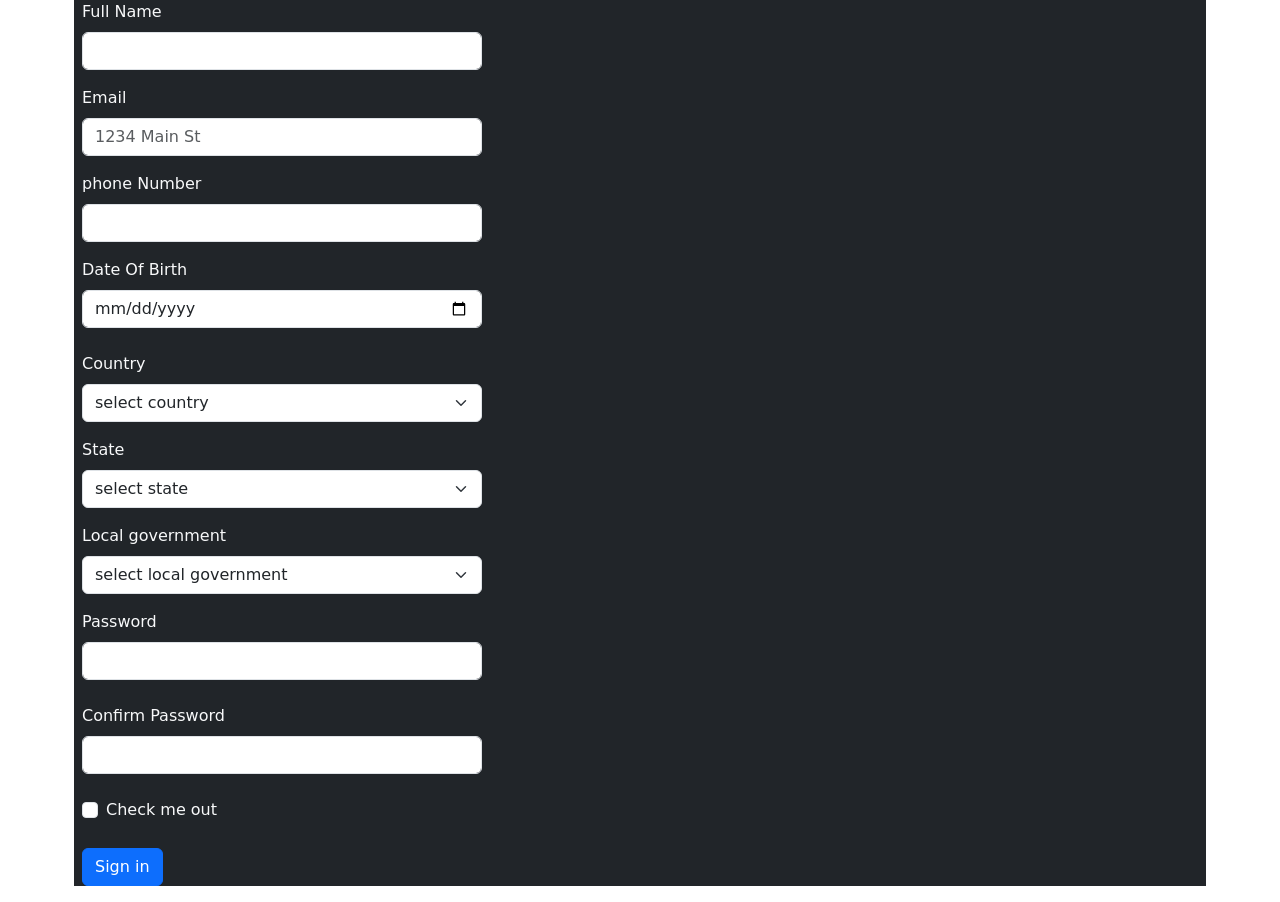
==== index.html @ e29d43c3 "first commit" ====
<!DOCTYPE html>
<html lang="en">
<head>
    <meta charset="UTF-8">
    <meta name="viewport" content="width=device-width, initial-scale=1.0">
    <title>Document</title>
    <link href="https://cdn.jsdelivr.net/npm/bootstrap@5.3.8/dist/css/bootstrap.min.css" rel="stylesheet" integrity="sha384-sRIl4kxILFvY47J16cr9ZwB07vP4J8+LH7qKQnuqkuIAvNWLzeN8tE5YBujZqJLB" crossorigin="anonymous">
<script src="https://cdn.jsdelivr.net/npm/bootstrap@5.3.8/dist/js/bootstrap.bundle.min.js" integrity="sha384-FKyoEForCGlyvwx9Hj09JcYn3nv7wiPVlz7YYwJrWVcXK/BmnVDxM+D2scQbITxI" crossorigin="anonymous"></script>
    <style>
        .form-control {
            width: 400px;
        }

        .form-select {
            width: 400px;
        }
    </style>
</head>
<body>
    <div class="container pt-20">
    <form class="row g-3 bg-dark text-light">
  <div class="col-md-12">
    <label for="inputEmail4" class="form-label">Full Name</label>
    <input type="email" class="form-control" id="inputEmail4" required>
  </div>

  <div class="col-12">
    <label for="inputAddress" class="form-label"> Email</label>
    <input type="text" class="form-control" id="inputAddress" placeholder="1234 Main St" required>
  </div>
  <div class="col-12">
    <label for="inputAddress" class="form-label"> phone Number</label>
    <input type="number" class="form-control" id="inputAddress" required>
  </div>

  <div class="col-12">
    <label for="dob" class="form-label"> Date Of Birth</label>
    <input type="date" class="form-control" id="dob" required>
    <div id="ageMessage" class="mt-2"></div>
  </div>
  
  
  <div class="col-md-12">
    <label for="Country" class="form-label">Country</label>
    <select id="Country" class="form-select" required>
      <option value="" selected> select country</option>
  
    </select>
  </div>

  <div class="col-md-12">
    <label for="State" class="form-label">State</label>
    <select id="state" class="form-select" required>
      <option value="" selected> select state</option>
    </select>
  </div>

  <div class="col-md-12">
    <label for="lga" class="form-label">Local government</label>
    <select id="lga" class="form-select" required>
      <option value="" selected>select local government</option>
  
    </select>
  </div>

   <div class="col-md-12">
    <label for="password" class="form-label">Password</label>
    <input type="password" class="form-control" id="password">
    <div id="passwordMessage" class="mt-2"></div>
  </div>

   <div class="col-md-12">
    <label for="ConfirmPassword" class="form-label"> Confirm Password</label>
    <input type="password" class="form-control" id="confirmPassword" required>
    <div id="confirmPasswordMessage" class="mt-2"></div>
  </div>

  <div class="col-12">
    <div class="form-check">
      <label class="form-label" >
        Check me out
      </label>
      <input class="form-check-input" type="checkbox" id="gridCheck">
      
    </div>
  </div>
  <div class="col-12">
    <button type="submit" class="btn btn-primary">Sign in</button>
  </div>
</form> 
</div>


<script src="index.js"></script>
</body>
</html>
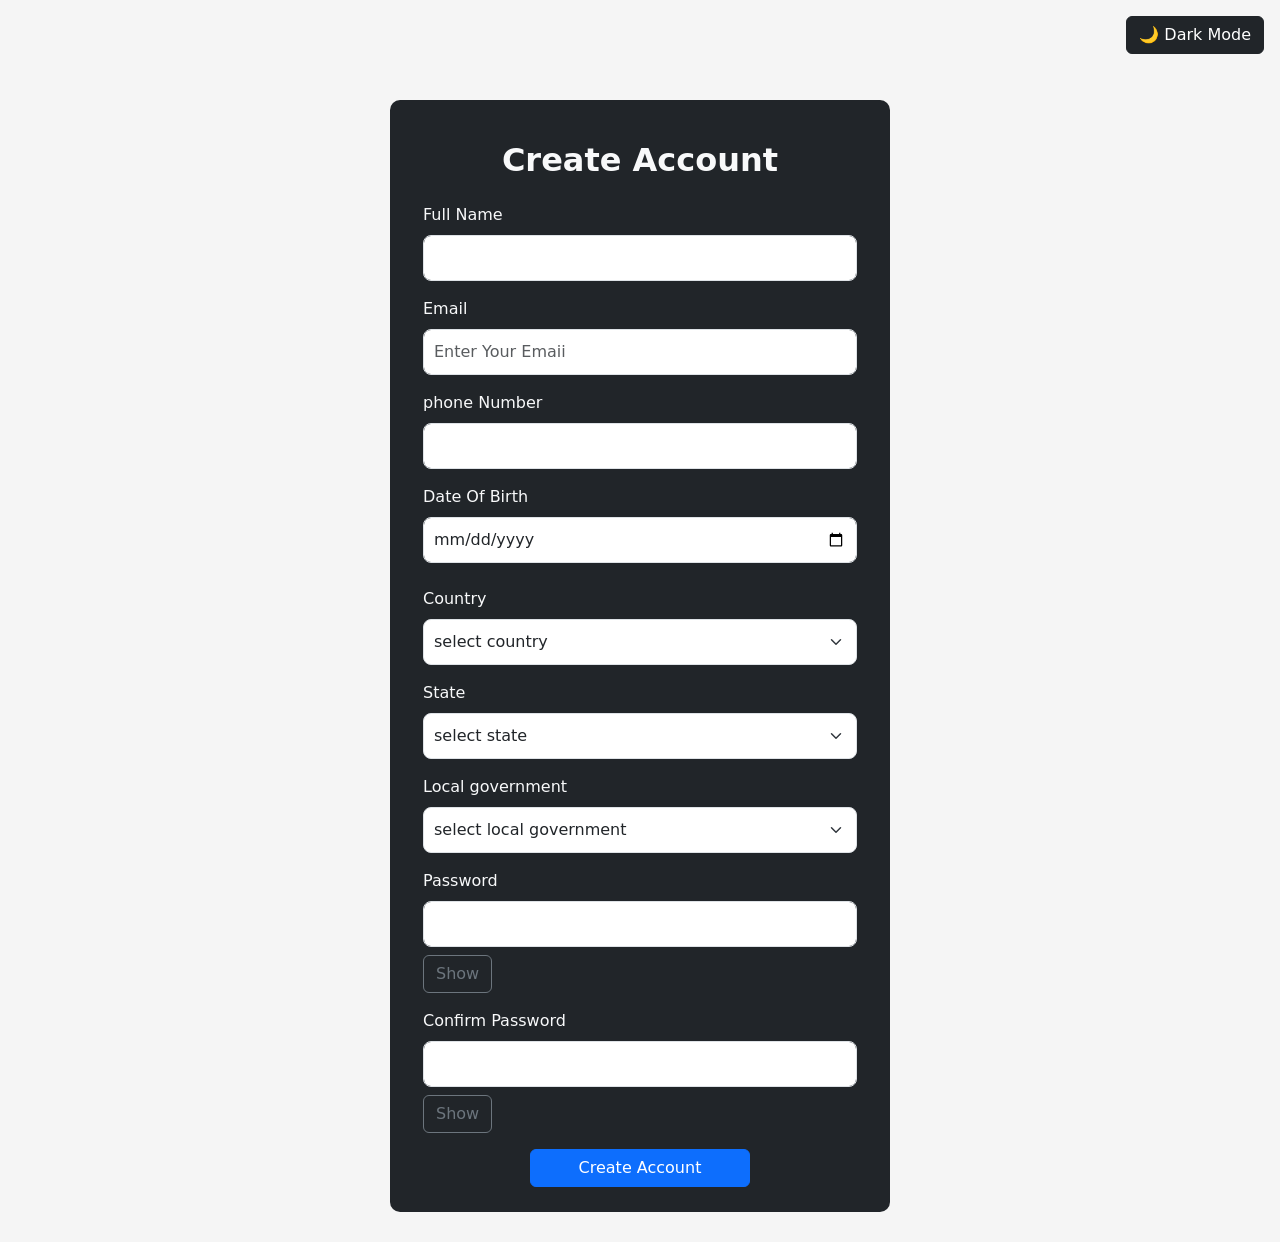
==== commit c0ad9d87: "add new changes" ====
--- a/index.html
+++ b/index.html
@@ -6,31 +6,59 @@
     <title>Document</title>
     <link href="https://cdn.jsdelivr.net/npm/bootstrap@5.3.8/dist/css/bootstrap.min.css" rel="stylesheet" integrity="sha384-sRIl4kxILFvY47J16cr9ZwB07vP4J8+LH7qKQnuqkuIAvNWLzeN8tE5YBujZqJLB" crossorigin="anonymous">
 <script src="https://cdn.jsdelivr.net/npm/bootstrap@5.3.8/dist/js/bootstrap.bundle.min.js" integrity="sha384-FKyoEForCGlyvwx9Hj09JcYn3nv7wiPVlz7YYwJrWVcXK/BmnVDxM+D2scQbITxI" crossorigin="anonymous"></script>
-    <style>
-        .form-control {
+     <style>
+        /* .form-control {
             width: 400px;
+        } -->
+
+        <!-- .form-select {
+            width: 400px;
+        } */ -->
+         body {
+          background-color: #f5f5f5;
+          
+         } 
+         .dark-mode {
+    background-color: #212529;
+}
+          .form-container .form-control,
+          .form-container .form-select {
+            border-radius: 8px;
+            padding: 10px;
+
+         }
+
+        .form-container {
+          width: 500px;
+          max-width: 95%;
+          margin: 30px auto;
+          padding: 25px;
+          border-radius: 10px;
+
         }
-
-        .form-select {
-            width: 400px;
-        }
-    </style>
+    </style> 
 </head>
 <body>
-    <div class="container pt-20">
-    <form class="row g-3 bg-dark text-light">
+  <div class="text-end p-3">
+    <button id="themeToggle" class="btn btn-dark">
+        🌙 Dark Mode
+    </button>
+</div>
+    <div class="container d-flex justify-content-center align-items-center min-vh-100 pt-20 ">
+    <form class="row g-3 bg-dark text-light form-container">
   <div class="col-md-12">
-    <label for="inputEmail4" class="form-label">Full Name</label>
-    <input type="email" class="form-control" id="inputEmail4" required>
+    <h2 class="text-center mb-4 fw-bold"> Create Account</h2>
+    <label for="name" class="form-label">Full Name</label>
+    <input type="text" class="form-control" id="name" required>
   </div>
 
   <div class="col-12">
-    <label for="inputAddress" class="form-label"> Email</label>
-    <input type="text" class="form-control" id="inputAddress" placeholder="1234 Main St" required>
+    <label for="email" class="form-label"> Email</label>
+    <input type="email" class="form-control" id="email" placeholder="Enter Your Emaii" required>
   </div>
   <div class="col-12">
-    <label for="inputAddress" class="form-label"> phone Number</label>
-    <input type="number" class="form-control" id="inputAddress" required>
+    <label for="phone" class="form-label"> phone Number</label>
+    <input type="number" class="form-control" id="phone" required>
   </div>
 
   <div class="col-12">
@@ -67,25 +95,27 @@
     <label for="password" class="form-label">Password</label>
     <input type="password" class="form-control" id="password">
     <div id="passwordMessage" class="mt-2"></div>
+
+
+    <button type="button" class="btn btn-outline-secondary" id="togglePassword">
+        Show
+    </button>
   </div>
 
    <div class="col-md-12">
     <label for="ConfirmPassword" class="form-label"> Confirm Password</label>
     <input type="password" class="form-control" id="confirmPassword" required>
     <div id="confirmPasswordMessage" class="mt-2"></div>
+
+
+    <button type="button" class="btn btn-outline-secondary" id="toggleConfirmPassword">
+        Show
+    </button>
   </div>
 
-  <div class="col-12">
-    <div class="form-check">
-      <label class="form-label" >
-        Check me out
-      </label>
-      <input class="form-check-input" type="checkbox" id="gridCheck">
-      
-    </div>
-  </div>
-  <div class="col-12">
-    <button type="submit" class="btn btn-primary">Sign in</button>
+  
+  <div class="col-12 text-center">
+    <button type="submit" class="btn btn-primary px-5">Create Account</button>
   </div>
 </form> 
 </div>
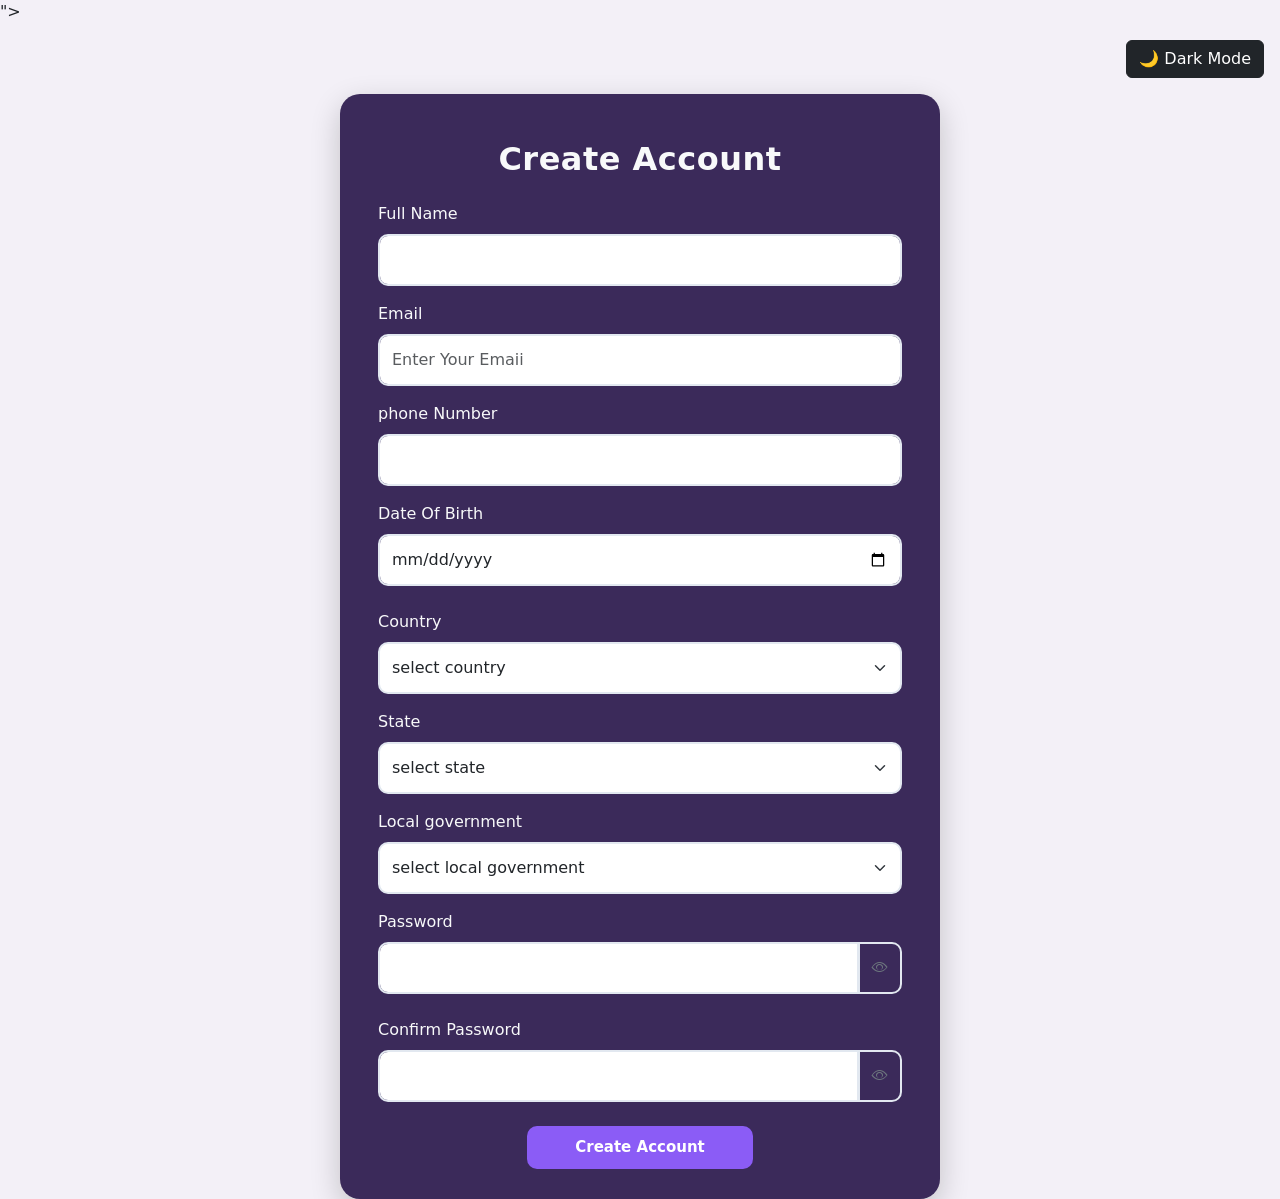
==== commit 2373193b: "commit new changes" ====
--- a/index.html
+++ b/index.html
@@ -6,37 +6,8 @@
     <title>Document</title>
     <link href="https://cdn.jsdelivr.net/npm/bootstrap@5.3.8/dist/css/bootstrap.min.css" rel="stylesheet" integrity="sha384-sRIl4kxILFvY47J16cr9ZwB07vP4J8+LH7qKQnuqkuIAvNWLzeN8tE5YBujZqJLB" crossorigin="anonymous">
 <script src="https://cdn.jsdelivr.net/npm/bootstrap@5.3.8/dist/js/bootstrap.bundle.min.js" integrity="sha384-FKyoEForCGlyvwx9Hj09JcYn3nv7wiPVlz7YYwJrWVcXK/BmnVDxM+D2scQbITxI" crossorigin="anonymous"></script>
-     <style>
-        /* .form-control {
-            width: 400px;
-        } -->
-
-        <!-- .form-select {
-            width: 400px;
-        } */ -->
-         body {
-          background-color: #f5f5f5;
-          
-         } 
-         .dark-mode {
-    background-color: #212529;
-}
-          .form-container .form-control,
-          .form-container .form-select {
-            border-radius: 8px;
-            padding: 10px;
-
-         }
-
-        .form-container {
-          width: 500px;
-          max-width: 95%;
-          margin: 30px auto;
-          padding: 25px;
-          border-radius: 10px;
-
-        }
-    </style> 
+  <link rel="stylesheet" href="style.css">
+  <link rel="stylesheet" href="https://cdn.jsdelivr.net/npm/bootstrap-icons@1.11.3/font/bootstrap-icons.min.css">">
 </head>
 <body>
   <div class="text-end p-3">
@@ -45,7 +16,7 @@
     </button>
 </div>
     <div class="container d-flex justify-content-center align-items-center min-vh-100 pt-20 ">
-    <form class="row g-3 bg-dark text-light form-container">
+    <form class="row g-3 text-light form-container">
   <div class="col-md-12">
     <h2 class="text-center mb-4 fw-bold"> Create Account</h2>
     <label for="name" class="form-label">Full Name</label>
@@ -91,27 +62,32 @@
     </select>
   </div>
 
-   <div class="col-md-12">
+<div class="col-md-12">
     <label for="password" class="form-label">Password</label>
-    <input type="password" class="form-control" id="password">
+
+    <div class="input-group">
+        <input type="password" class="form-control" id="password" required>
+
+        <button type="button" class="btn btn-outline-secondary" id="togglePassword">
+            <i class="bi bi-eye"></i>
+        </button>
+    </div>
     <div id="passwordMessage" class="mt-2"></div>
+</div>
 
+<div class="col-md-12">
+    <label for="confirmPassword" class="form-label">Confirm Password</label>
 
-    <button type="button" class="btn btn-outline-secondary" id="togglePassword">
-        Show
-    </button>
-  </div>
+    <div class="input-group">
+        <input type="password" class="form-control" id="confirmPassword" required>
 
-   <div class="col-md-12">
-    <label for="ConfirmPassword" class="form-label"> Confirm Password</label>
-    <input type="password" class="form-control" id="confirmPassword" required>
+        <button type="button" class="btn btn-outline-secondary" id="toggleConfirmPassword">
+            <i class="bi bi-eye"></i>
+        </button>
+    </div>
+
     <div id="confirmPasswordMessage" class="mt-2"></div>
-
-
-    <button type="button" class="btn btn-outline-secondary" id="toggleConfirmPassword">
-        Show
-    </button>
-  </div>
+</div>
 
   
   <div class="col-12 text-center">
--- a/style.css
+++ b/style.css
@@ -0,0 +1,108 @@
+body {
+          background-color: #F3F0F7;
+          
+         } 
+
+         .dark-mode {
+     background-color: #111827;
+     }
+    
+        .form-container {
+          max-width: 600px;
+          margin: auto;
+          padding: 30px;
+          border-radius: 20px;
+          box-shadow: 0 10px 30px rgba(0, 0, 0, 0.2);
+          background-color: #3B2A5A;
+
+        }
+
+        .form-container h2 {
+            font-size: 32px;
+            font-weight: 700;
+            text-align: center;
+            margin-bottom: 30px;
+            letter-spacing: 0.5px;
+        }
+
+    body.dark-mode .form-container {
+        background-color: #4C3A6B;
+    }
+
+        .form-control,
+        .form-select {
+     border-radius: 10px;
+     padding: 12px;
+     border: 2px solid #e2e8f0;
+     background-color: #ffffff;
+    transition: 0.3s;
+}
+
+    .form-control:focus,
+    .form-select:focus {
+    border-color: #8b5c56;
+    box-shadow: 0 0 8px rgba(139, 92, 246, 0.25);
+    outline: none;
+    
+}
+
+    .font-label {
+        font-weight: 600;
+        margin-bottom: 7px;
+        letter-spacing: 0.2px;
+
+    }
+
+.form-select {
+    cursor: pointer;
+    border-radius: 10px;
+     padding: 12px;
+     border: 2px solid #e2e8f0;
+     background-color: #ffffff;
+    transition: 0.3s;
+}
+
+.form-select:hover {
+    border-color: #8b5cf6;
+}
+.text-danger {
+font-size: 14px;
+font-weight: 500;
+}
+
+.text-succes {
+font-size: 14px;
+font-weight: 500;
+}
+
+.input-group .btn {
+    border-radius: 0 10px 10px 0;
+    border: 2px solid #e2e8f0;
+}
+
+.input-group .btn:hover {
+    background-color: #8b5cf6;
+    color: white;
+}
+
+.btn-primary {
+    width: auto;
+    background-color: #8b5cf6;
+    border: none;
+    border-radius: 10px;
+    padding: 10px 15px;
+    font-size: 15px;
+    font-weight: 600;
+    color: white;
+    transition: 0.3s;
+}
+
+.btn-primary:hover {
+    background-color: #7c3aed;
+    transform: translateY(-2px);
+    box-shadow: 0 6px 15px rgba(139, 92, 246, 0.3);
+}
+
+.btn-primary:active {
+    transform: translateY(0);
+}
